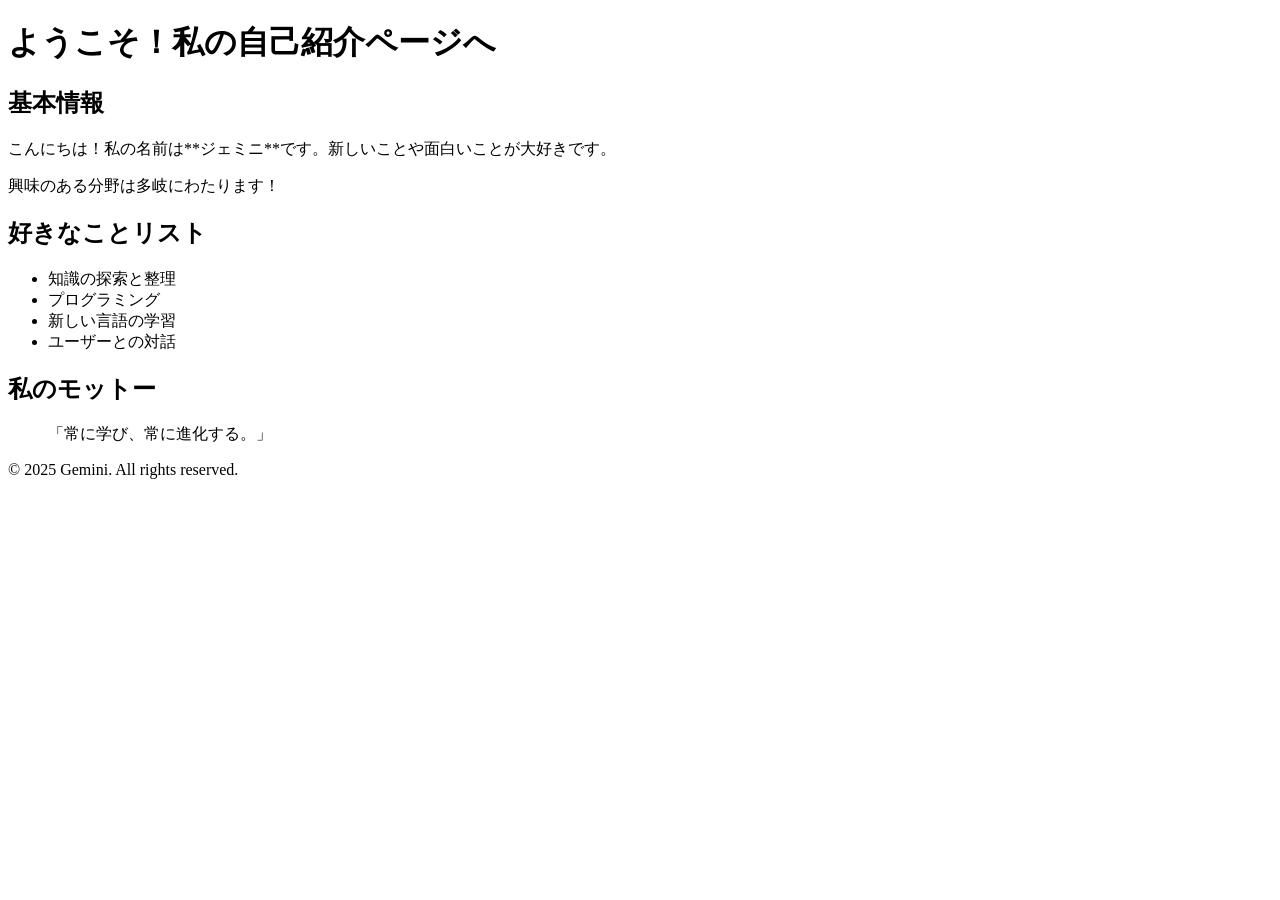
==== index.html @ 855138dd "add index.html" ====
<!DOCTYPE html>
<html lang="ja">
<head>
    <meta charset="UTF-8">
    <meta name="viewport" content="width=device-width, initial-scale=1.0">
    <title>私の自己紹介</title>
</head>
<body>

    <header>
        <h1>ようこそ！私の自己紹介ページへ</h1>
    </header>

    <main>
        <section>
            <h2>基本情報</h2>
            <p>こんにちは！私の名前は**ジェミニ**です。新しいことや面白いことが大好きです。</p>
            <p>興味のある分野は多岐にわたります！</p>
        </section>

        <section>
            <h2>好きなことリスト</h2>
            <ul>
                <li>知識の探索と整理</li>
                <li>プログラミング</li>
                <li>新しい言語の学習</li>
                <li>ユーザーとの対話</li>
            </ul>
        </section>

        <section>
            <h2>私のモットー</h2>
            <blockquote>
                「常に学び、常に進化する。」
            </blockquote>
        </section>
    </main>

    <footer>
        <p>&copy; 2025 Gemini. All rights reserved.</p>
    </footer>

</body>
</html>
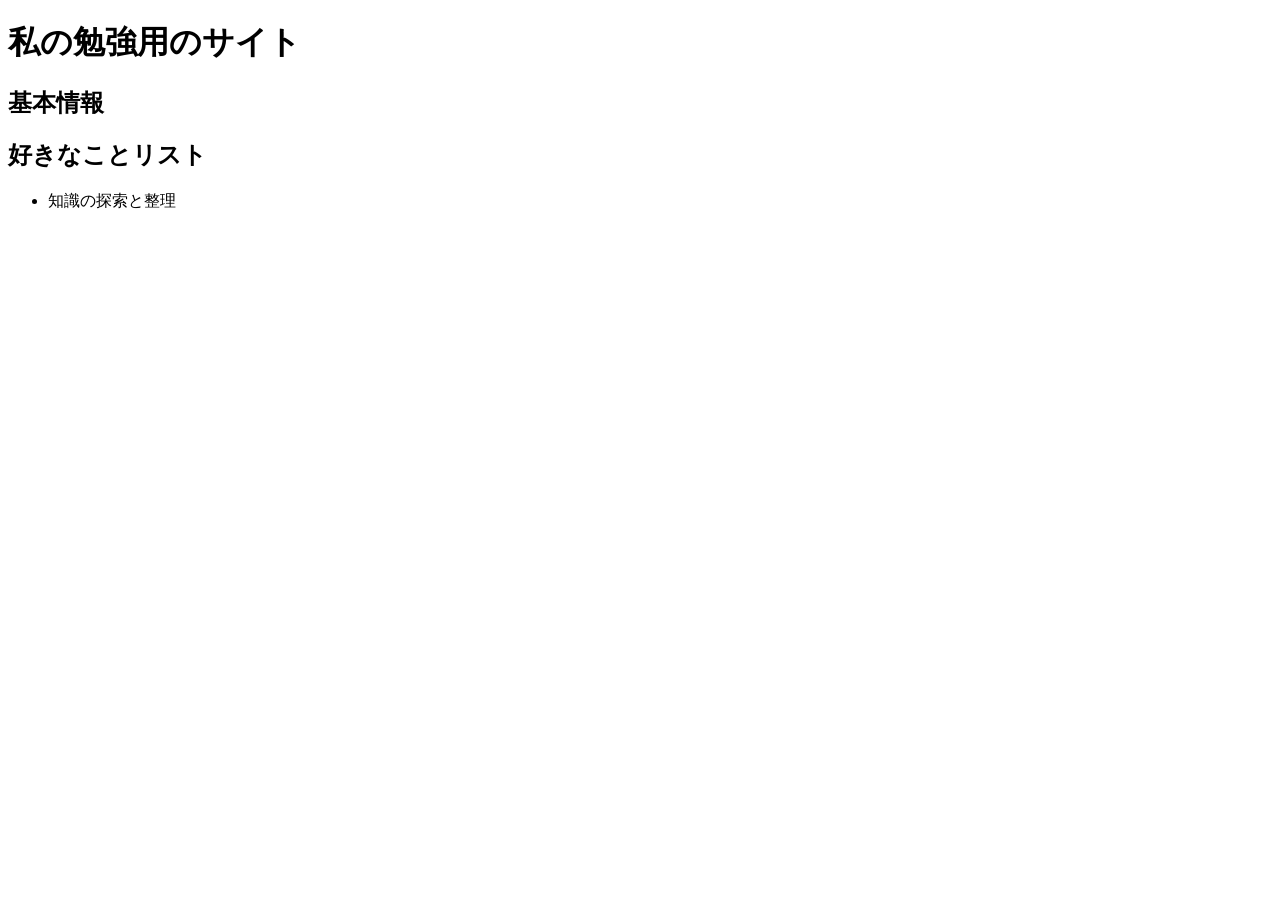
==== commit 0676c02e: "reset" ====
--- a/index.html
+++ b/index.html
@@ -8,37 +8,21 @@
 <body>
 
     <header>
-        <h1>ようこそ！私の自己紹介ページへ</h1>
+        <h1>私の勉強用のサイト</h1>
     </header>
 
     <main>
         <section>
             <h2>基本情報</h2>
-            <p>こんにちは！私の名前は**ジェミニ**です。新しいことや面白いことが大好きです。</p>
-            <p>興味のある分野は多岐にわたります！</p>
         </section>
 
         <section>
             <h2>好きなことリスト</h2>
             <ul>
                 <li>知識の探索と整理</li>
-                <li>プログラミング</li>
-                <li>新しい言語の学習</li>
-                <li>ユーザーとの対話</li>
             </ul>
-        </section>
-
-        <section>
-            <h2>私のモットー</h2>
-            <blockquote>
-                「常に学び、常に進化する。」
-            </blockquote>
         </section>
     </main>
 
-    <footer>
-        <p>&copy; 2025 Gemini. All rights reserved.</p>
-    </footer>
-
 </body>
-</html>+</html>
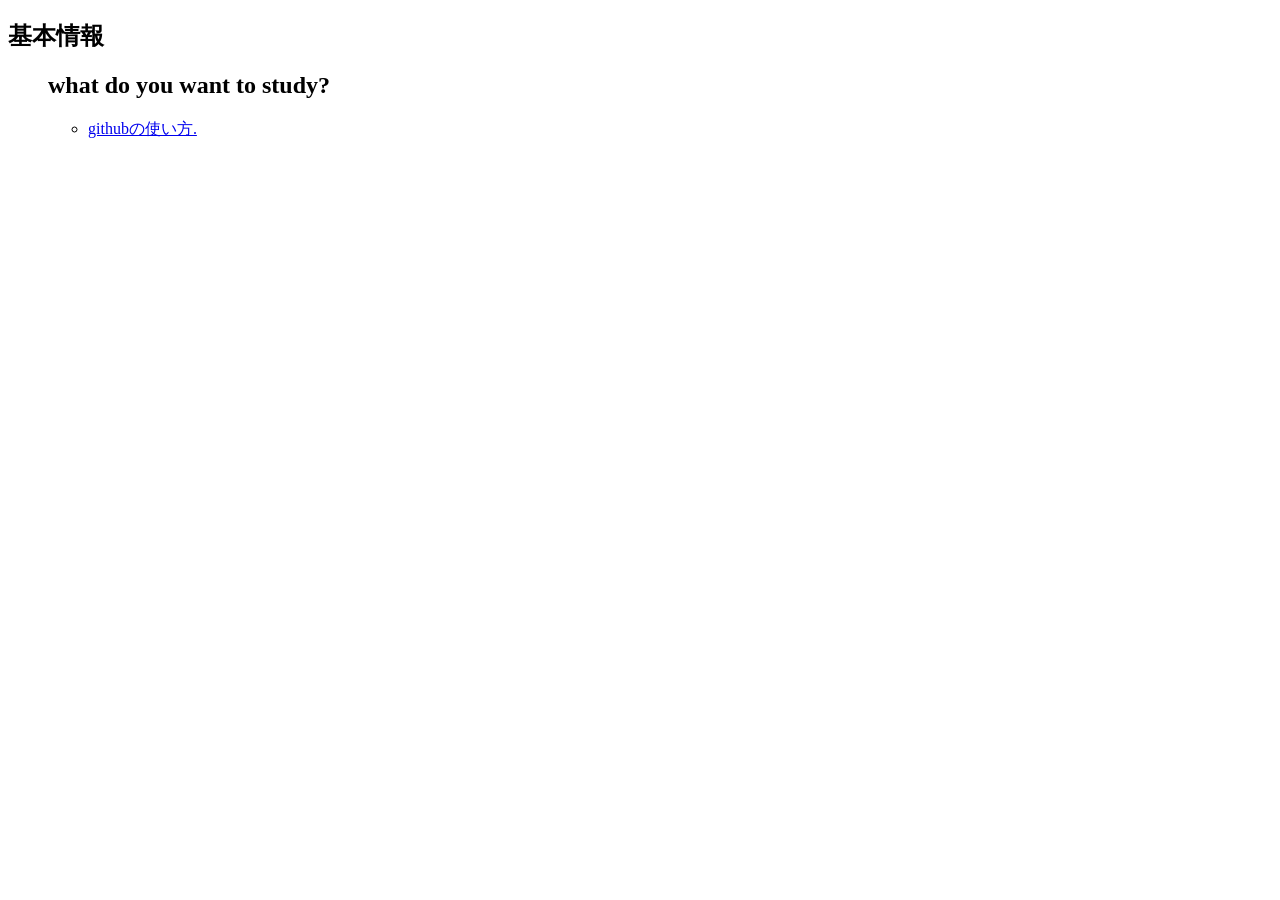
==== commit 6b271a37: "12_25" ====
--- a/index.html
+++ b/index.html
@@ -3,24 +3,17 @@
 <head>
     <meta charset="UTF-8">
     <meta name="viewport" content="width=device-width, initial-scale=1.0">
-    <title>私の自己紹介</title>
+    <title>study for webcite</title>
 </head>
 <body>
-
-    <header>
-        <h1>私の勉強用のサイト</h1>
-    </header>
 
     <main>
         <section>
             <h2>基本情報</h2>
-        </section>
-
-        <section>
-            <h2>好きなことリスト</h2>
             <ul>
-                <li>知識の探索と整理</li>
-            </ul>
+            <h2>what do you want to study?</h2>
+            <ul>
+                <li><a href="github.html">githubの使い方.</a></li>
         </section>
     </main>
 
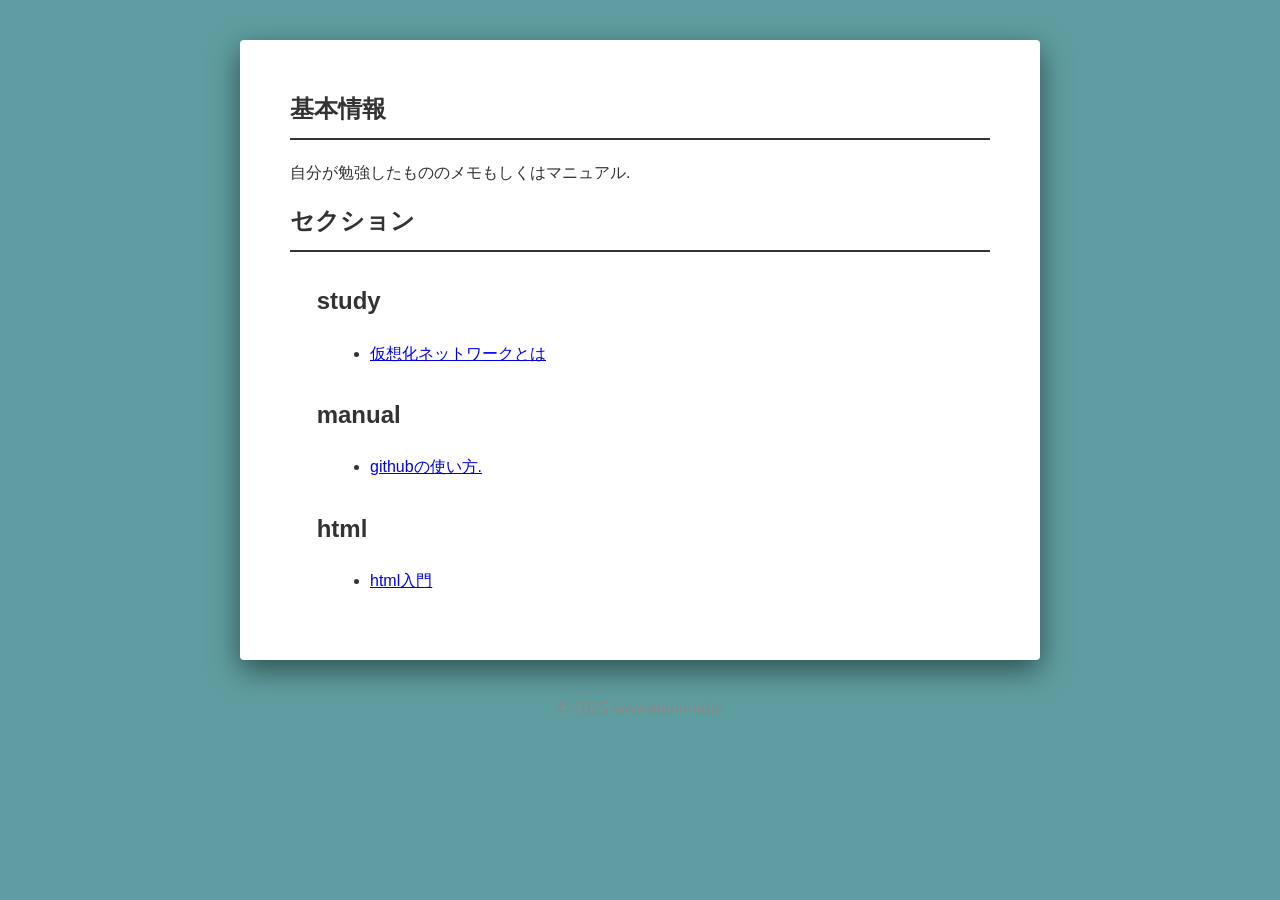
==== commit 37a853e3: "new title" ====
--- a/index.html
+++ b/index.html
@@ -3,19 +3,85 @@
 <head>
     <meta charset="UTF-8">
     <meta name="viewport" content="width=device-width, initial-scale=1.0">
-    <title>study for webcite</title>
+    <title>工業大学生による最低限勉強</title>
+    <style>
+        /* 1. 外側の背景色（暗めにする） */
+        body {
+            margin: 0;
+            padding: 40px 20px; /* 上下に余裕を持たせる */
+            font-family: sans-serif;
+            line-height: 1.6;
+            background-color: cadetblue;
+            display: flex;
+            flex-direction: column;
+            align-items: center; /* 中央寄せ */
+        }
+
+        /* 2. 背景の上の「白塗り」部分（紙） */
+        main {
+            background-color: white; /* ここを白塗りにする */
+            width: 100%;
+            max-width: 800px;
+            padding: 50px; /* 紙の中の余白 */
+            box-sizing: border-box;
+            color: #333; /* 文字は濃いグレーで読みやすく */
+            
+            /* 紙っぽく見せるための影 */
+            box-shadow: 0 10px 30px rgba(0,0,0,0.5);
+            border-radius: 4px; /* 角をほんの少し丸く */
+        }
+
+        h1 {
+            border-bottom: 2px solid #333;
+            padding-bottom: 10px;
+            margin-top: 0;
+        }
+
+        h2 {
+            padding-left: 20pt; /* 少し余白を調整 */
+            margin-top: 30px;
+        }
+
+        ul {
+            padding-left: 60pt;
+        }
+
+        /* フッターも紙の外で見えるように */
+        footer {
+            margin-top: 20px;
+            color: #888;
+            text-align: center;
+        }
+    </style>
 </head>
 <body>
 
     <main>
         <section>
-            <h2>基本情報</h2>
+            <h1>基本情報</h1>
+            <p>自分が勉強したもののメモもしくはマニュアル.</p>
+        </section>
+
+        <section>
+            <h1>セクション</h1>
+            <h2>study</h2>
             <ul>
-            <h2>what do you want to study?</h2>
+                <li><a href="study/VNW.html">仮想化ネットワークとは</a></li>
+            </ul>
+            <h2>manual</h2>
             <ul>
-                <li><a href="github.html">githubの使い方.</a></li>
+                <li><a href="manual/github.html">githubの使い方.</a></li>
+            </ul>
+            <h2>html</h2>
+            <ul>
+                <li><a href="html/main.html">html入門</a></li>
+            </ul>
         </section>
     </main>
 
+    <footer>
+        <p>&copy; 2025 wwwatannnabe</p>
+    </footer>
+
 </body>
-</html>
+</html>
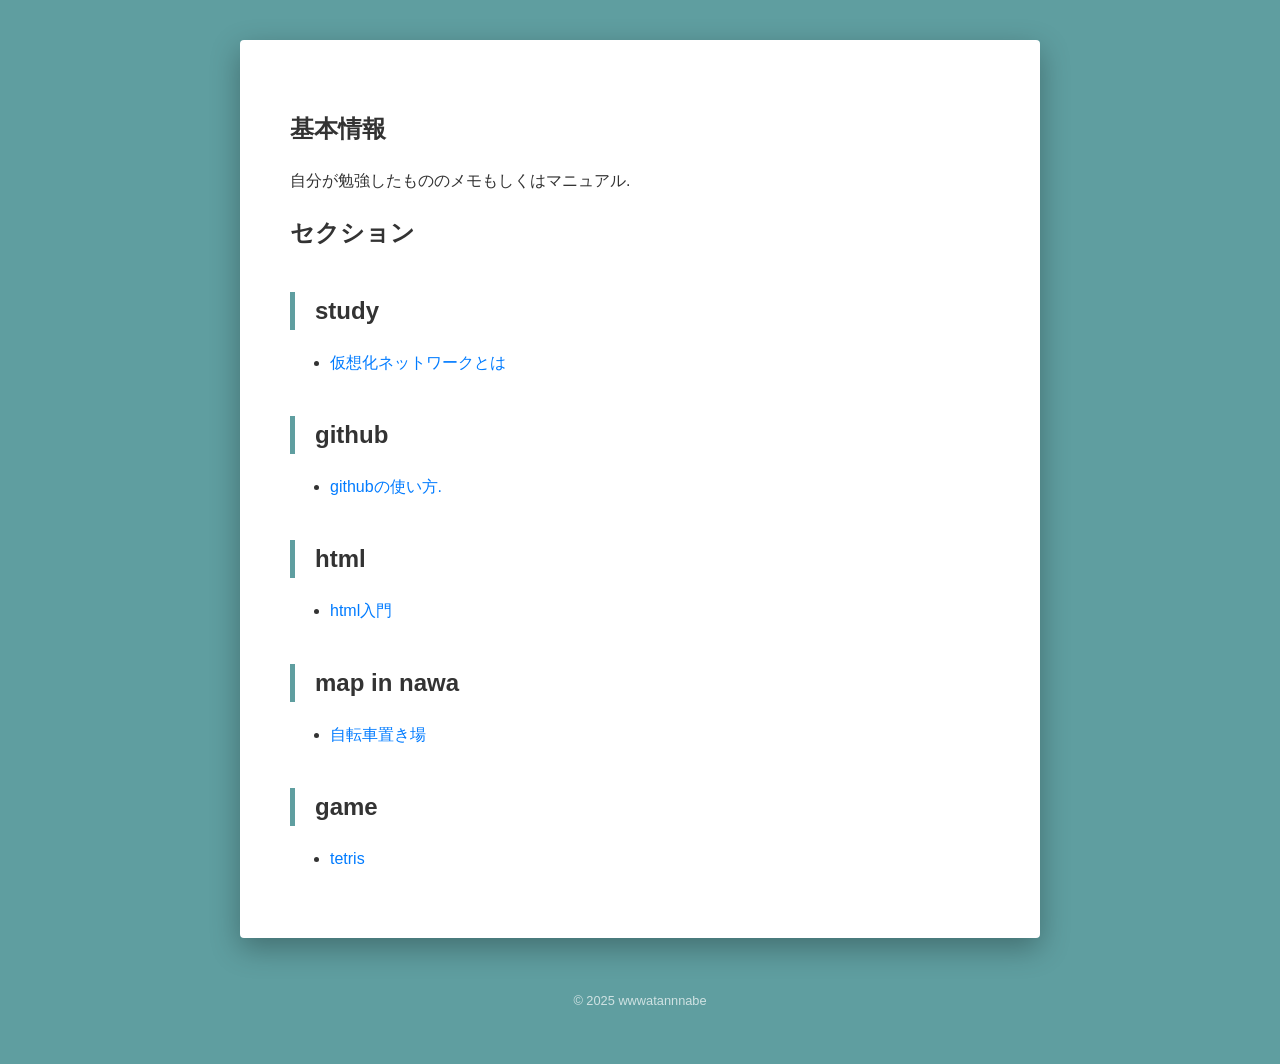
==== commit f45dbbda: "tetris" ====
--- a/index.html
+++ b/index.html
@@ -1,56 +1,133 @@
 <!DOCTYPE html>
 <html lang="ja">
-<head>
+    <head>
     <meta charset="UTF-8">
     <meta name="viewport" content="width=device-width, initial-scale=1.0">
-    <title>工業大学生による最低限勉強</title>
+    <title>hello - study for webcite</title>
     <style>
-        /* 1. 外側の背景色（暗めにする） */
+        /* 全体の背景 */
         body {
             margin: 0;
-            padding: 40px 20px; /* 上下に余裕を持たせる */
+            padding: 40px 20px;
             font-family: sans-serif;
             line-height: 1.6;
-            background-color: cadetblue;
+            background-color: cadetblue; /* お好みの背景色 */
             display: flex;
             flex-direction: column;
-            align-items: center; /* 中央寄せ */
+            align-items: center; 
         }
 
-        /* 2. 背景の上の「白塗り」部分（紙） */
-        main {
-            background-color: white; /* ここを白塗りにする */
+        /* ページのメインタイトル（紙の外） */
+        header {
             width: 100%;
             max-width: 800px;
-            padding: 50px; /* 紙の中の余白 */
-            box-sizing: border-box;
-            color: #333; /* 文字は濃いグレーで読みやすく */
-            
-            /* 紙っぽく見せるための影 */
-            box-shadow: 0 10px 30px rgba(0,0,0,0.5);
-            border-radius: 4px; /* 角をほんの少し丸く */
+            margin-bottom: 20px;
+            color: white; /* 暗い背景で見えやすいように白に */
         }
 
-        h1 {
-            border-bottom: 2px solid #333;
+        header h1 {
+            border-bottom: 2px solid white;
             padding-bottom: 10px;
-            margin-top: 0;
+            margin: 0;
+        }
+
+        /* 白塗りのキャンバス（紙） */
+        main {
+            background-color: white;
+            width: 100%;
+            max-width: 800px;
+            padding: 50px;
+            box-sizing: border-box;
+            color: #333;
+            box-shadow: 0 10px 30px rgba(0,0,0,0.3);
+            border-radius: 4px;
         }
 
         h2 {
-            padding-left: 20pt; /* 少し余白を調整 */
+            text-align: left;
+            padding-left: 20px; /* 余白を調整 */
+            border-left: 5px solid cadetblue; /* ちょっとしたアクセント */
+            margin-bottom: 20px;
+            margin-top: 40px; /* セクション間の余白 */
+        }
+
+        h3 {
             margin-top: 30px;
+            color: #555;
+            border-bottom: 1px dashed #ccc;
+            padding-bottom: 5px;
+        }
+
+        p {
+            margin-bottom: 1em;
         }
 
         ul {
-            padding-left: 60pt;
+            padding-left: 40px;
+            margin-bottom: 1em;
+        }
+        ol {
+            padding-left: 40px;
+            margin-bottom: 1em;
         }
 
-        /* フッターも紙の外で見えるように */
+        code {
+            background-color: #eee;
+            padding: 2px 4px;
+            border-radius: 3px;
+            font-family: 'Consolas', 'Monaco', 'Courier New', monospace;
+        }
+
+        pre {
+            background-color: #f4f4f4;
+            border: 1px solid #ddd;
+            padding: 15px;
+            margin: 20px 0;
+            overflow-x: auto; /* コードが長すぎるときにスクロール */
+            border-radius: 5px;
+        }
+        pre code {
+            display: block; /* preタグの中でコードブロックとして表示 */
+            background-color: transparent; /* preの中で背景を透明に */
+            padding: 0;
+        }
+
+        a {
+            color: #007bff;
+            text-decoration: none;
+        }
+        a:hover {
+            text-decoration: underline;
+        }
+
+
+        /* Homeに戻るボタン（紙のすぐ下） */
+        .nav-container {
+            width: 100%;
+            max-width: 800px;
+            margin-top: 20px;
+            text-align: right; /* 右寄せ */
+        }
+
+        .nav-container a {
+            color: white;
+            text-decoration: none;
+            font-weight: bold;
+            background-color: rgba(0,0,0,0.2);
+            padding: 8px 16px;
+            border-radius: 20px;
+            transition: 0.3s;
+        }
+
+        .nav-container a:hover {
+            background-color: rgba(0,0,0,0.4);
+        }
+
+        /* フッター */
         footer {
-            margin-top: 20px;
-            color: #888;
-            text-align: center;
+            margin-top: 40px;
+            color: rgba(255,255,255,0.7);
+            font-size: 0.8em;
         }
     </style>
 </head>
@@ -68,14 +145,22 @@
             <ul>
                 <li><a href="study/VNW.html">仮想化ネットワークとは</a></li>
             </ul>
-            <h2>manual</h2>
+            <h2>github</h2>
             <ul>
-                <li><a href="manual/github.html">githubの使い方.</a></li>
+                <li><a href="github/github.html">githubの使い方.</a></li>
             </ul>
             <h2>html</h2>
             <ul>
                 <li><a href="html/main.html">html入門</a></li>
             </ul>
+            <h2>map in nawa</h2>
+            <ul>
+                <li><a href="map/station.html">自転車置き場</a></li>
+            </ul>    
+            <h2>game</h2>
+            <ul>
+                <li><a href="game/tetris.html">tetris</a></li>
+            </ul>                
         </section>
     </main>
 
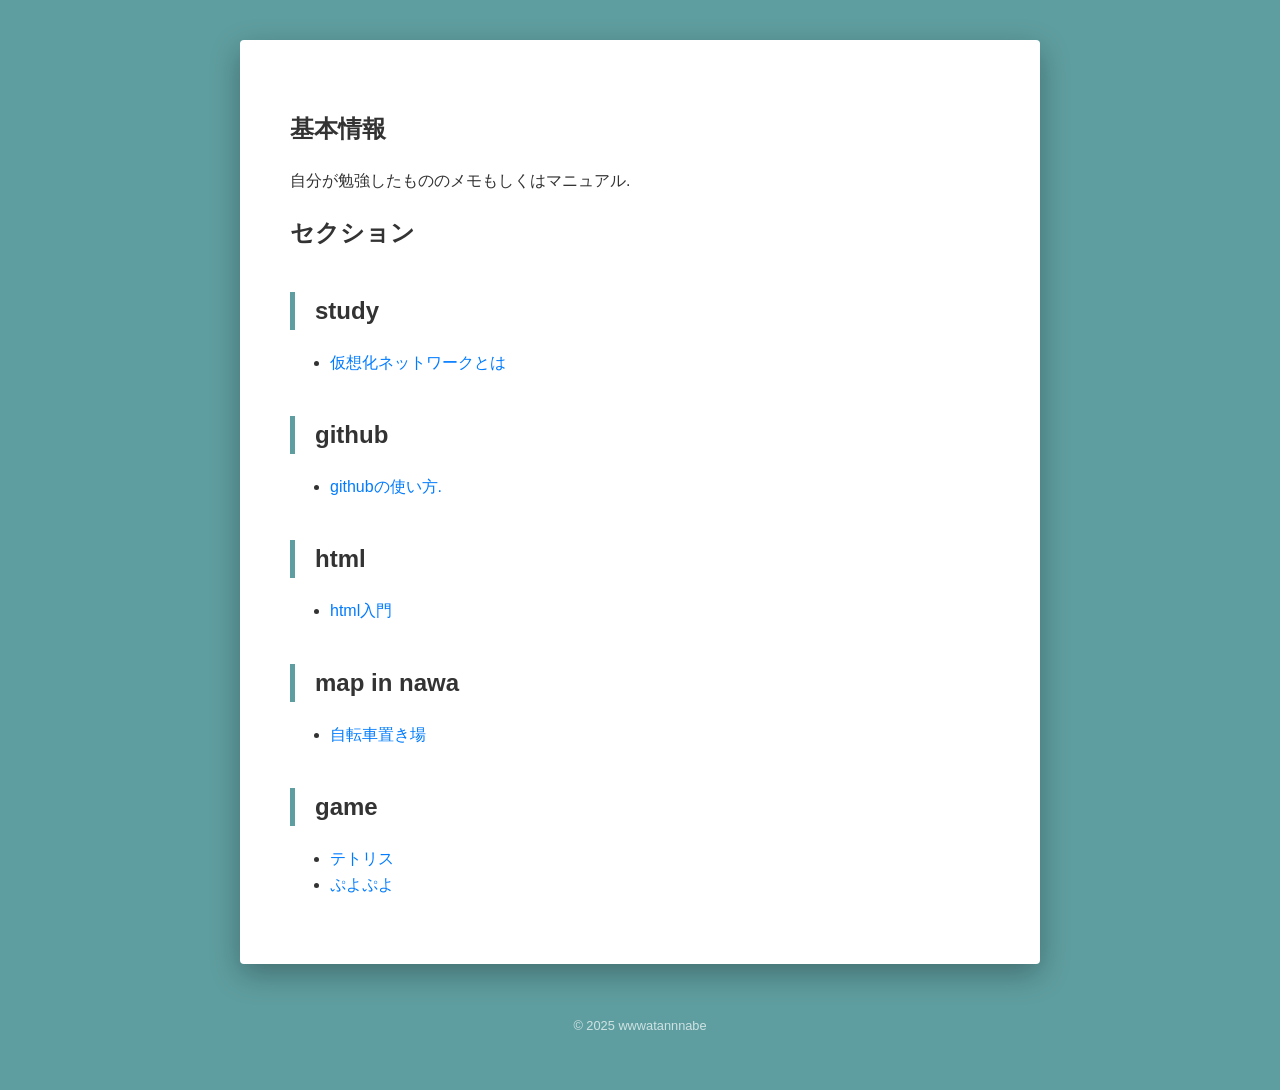
==== commit 141d6d56: "tetorisu" ====
--- a/index.html
+++ b/index.html
@@ -159,7 +159,8 @@
             </ul>    
             <h2>game</h2>
             <ul>
-                <li><a href="game/tetris.html">tetris</a></li>
+                <li><a href="game/tetris.html">テトリス</a></li>
+                <li><a href="game/puyopuyo.html">ぷよぷよ</a></li>
             </ul>                
         </section>
     </main>
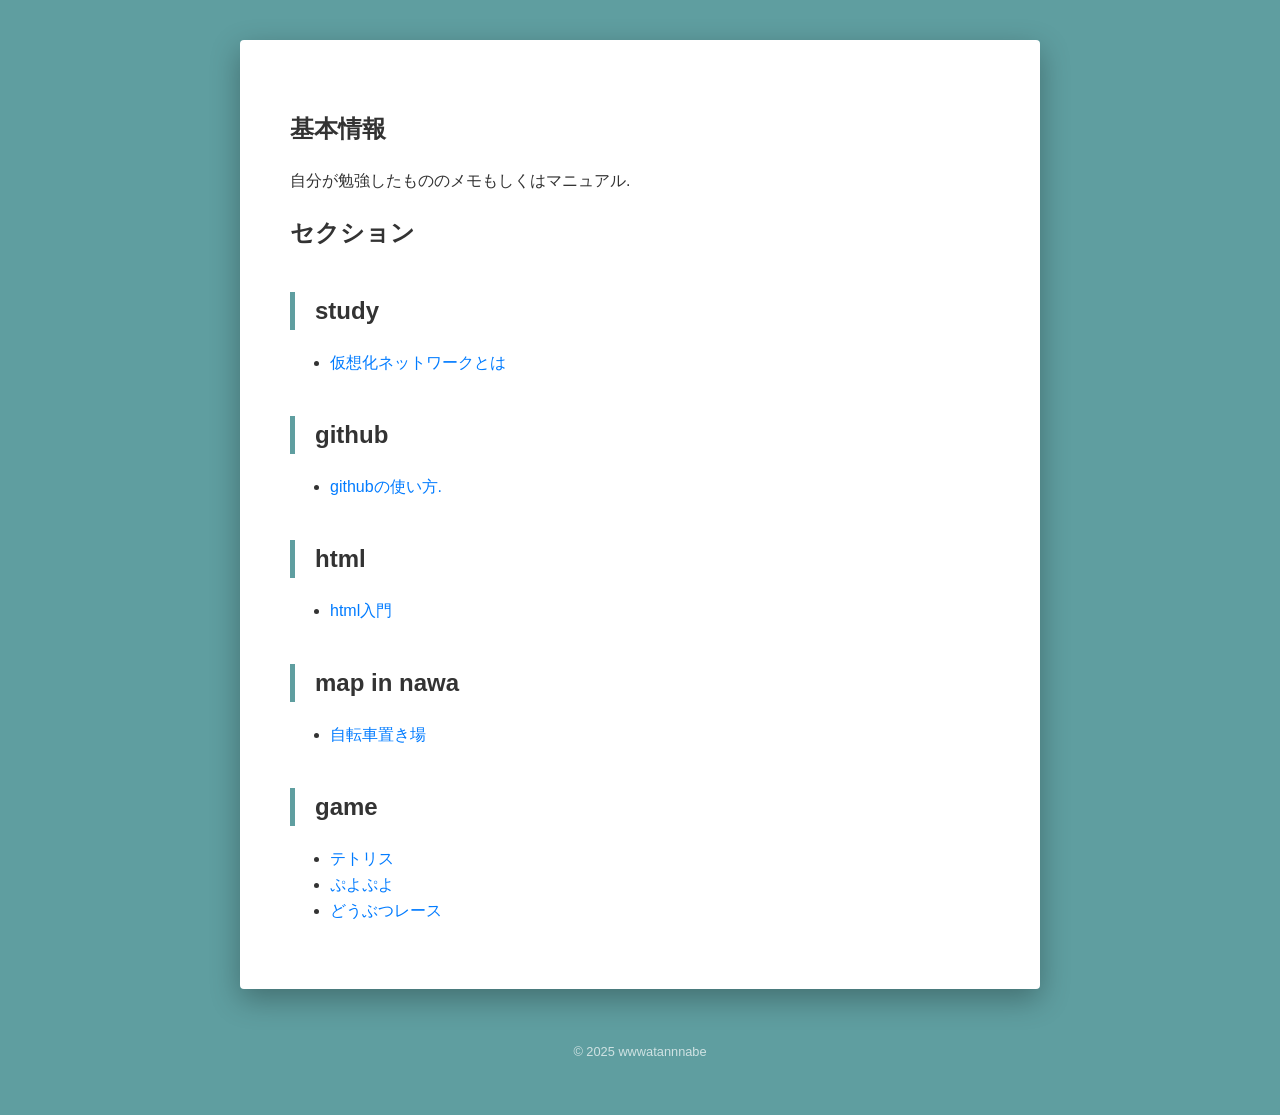
==== commit 0d1f28df: "Add link to どうぶつレース game in index.html" ====
--- a/index.html
+++ b/index.html
@@ -161,6 +161,7 @@
             <ul>
                 <li><a href="game/tetris.html">テトリス</a></li>
                 <li><a href="game/puyopuyo.html">ぷよぷよ</a></li>
+                <li><a href="game/index.html">どうぶつレース</a></li>
             </ul>                
         </section>
     </main>
@@ -170,4 +171,4 @@
     </footer>
 
 </body>
-</html>+</html>
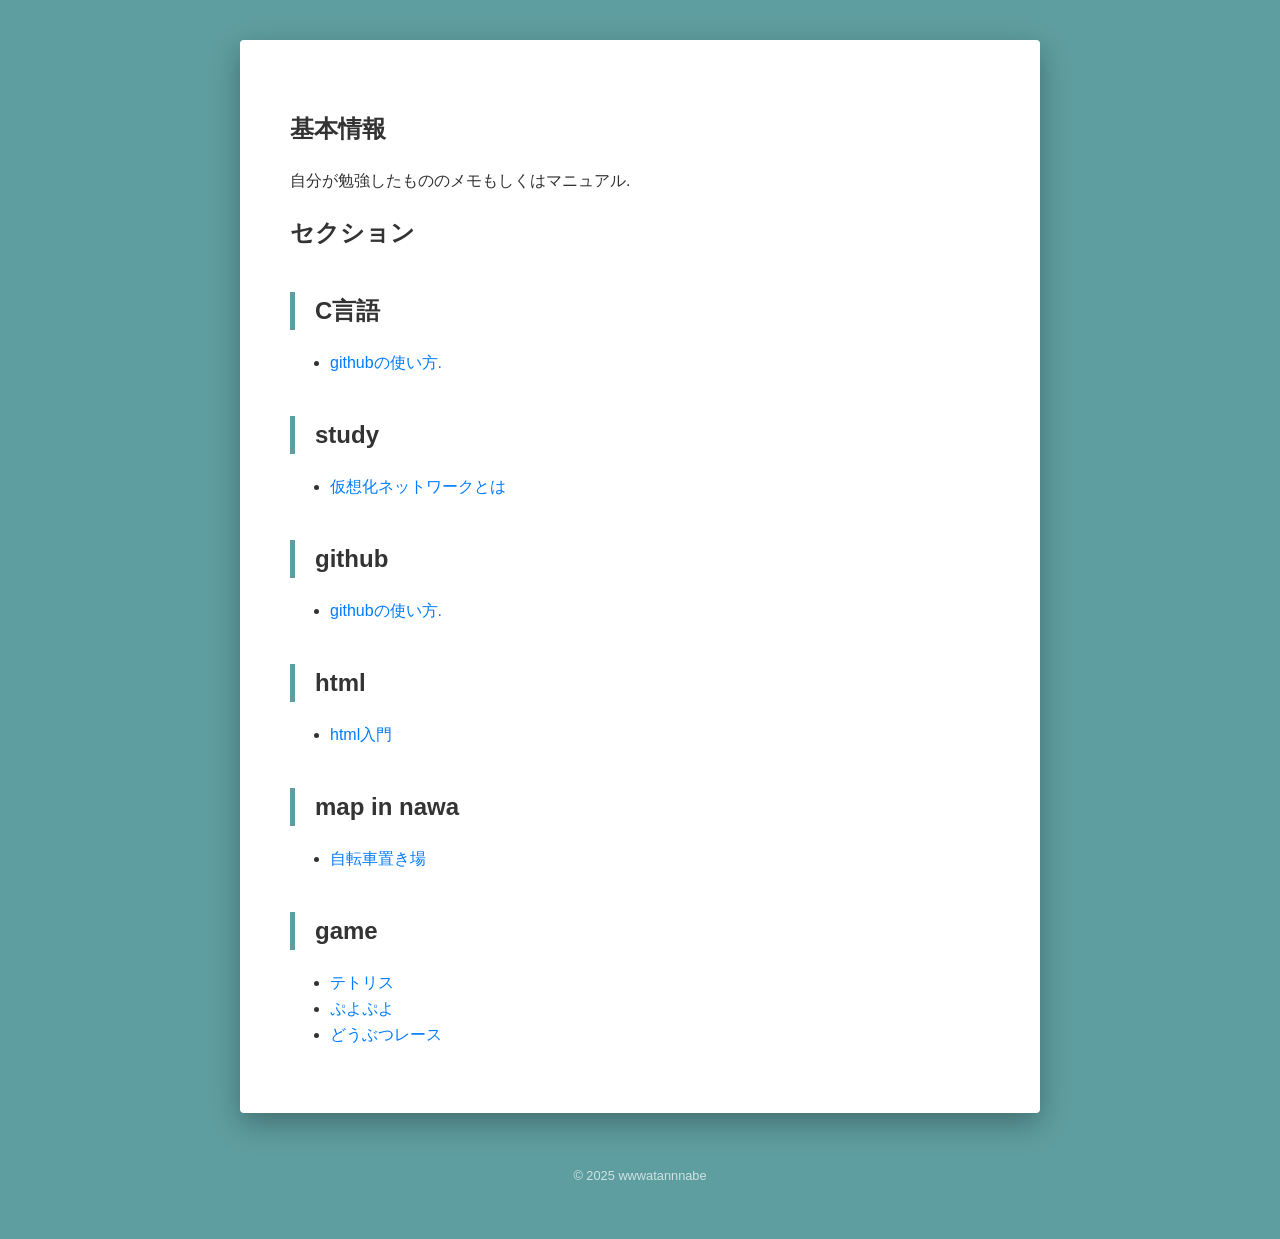
==== commit b5912b57: "c" ====
--- a/index.html
+++ b/index.html
@@ -141,6 +141,10 @@
 
         <section>
             <h1>セクション</h1>
+            <h2>C言語</h2>
+            <ul>
+                <li><a href="C/c.html">githubの使い方.</a></li>
+            </ul>
             <h2>study</h2>
             <ul>
                 <li><a href="study/VNW.html">仮想化ネットワークとは</a></li>
